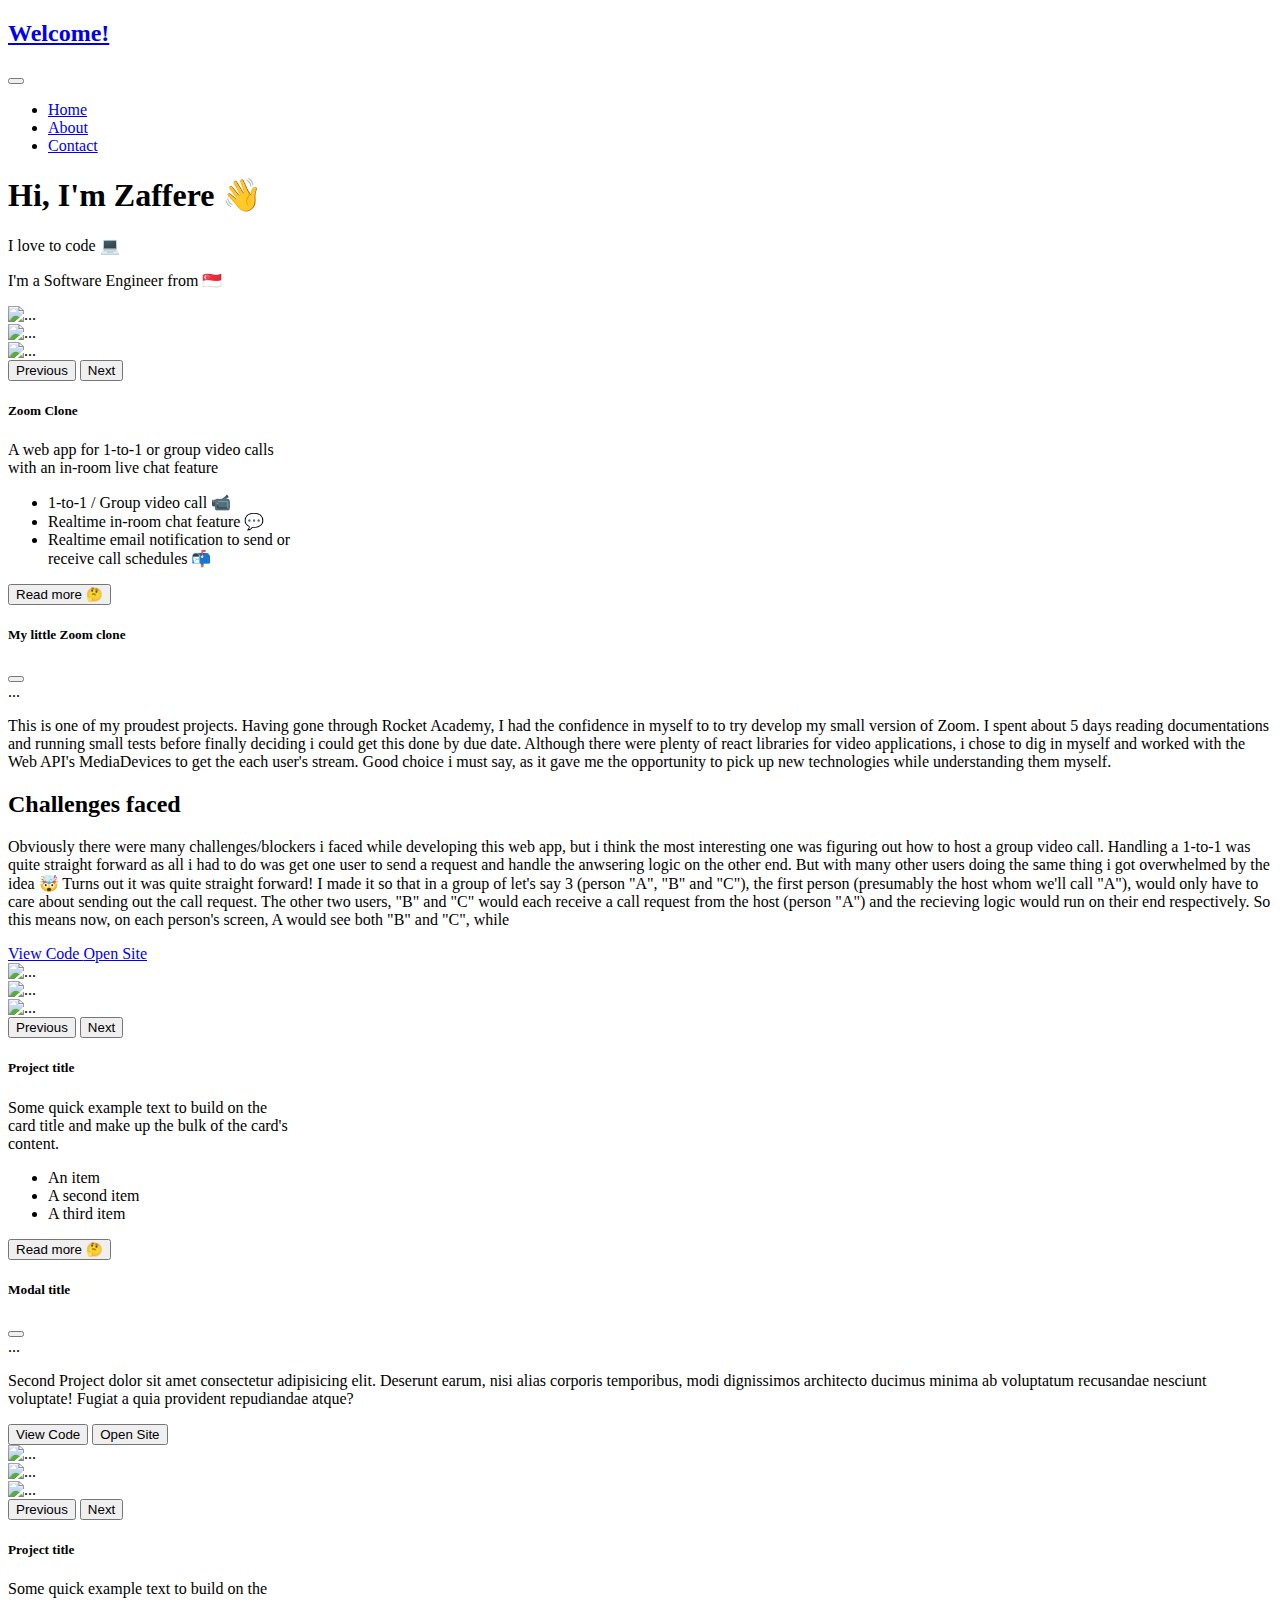
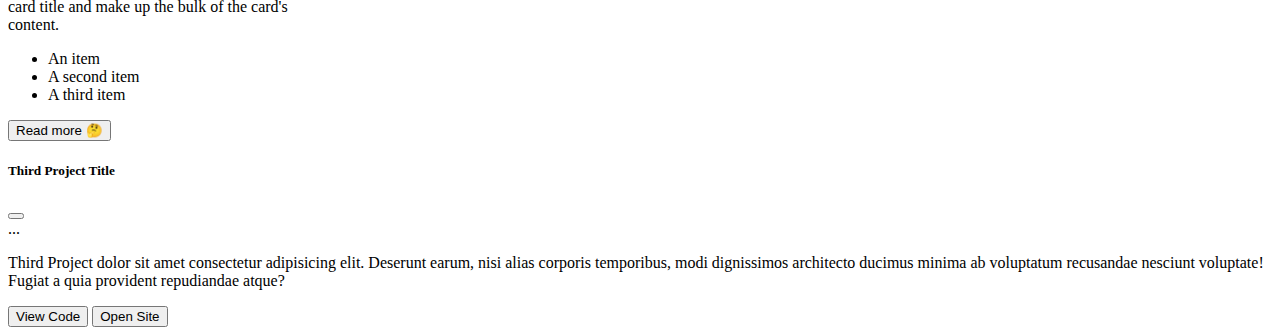
==== about.html @ c9313135 "added about and contact page" ====
<!DOCTYPE html>
<html lang="en">
  <head>
    <!-- Required meta tags -->
    <meta charset="utf-8" />
    <meta name="viewport" content="width=device-width, initial-scale=1" />

    <!-- Bootstrap CSS -->
    <link
      href="https://cdn.jsdelivr.net/npm/bootstrap@5.1.1/dist/css/bootstrap.min.css"
      rel="stylesheet"
      integrity="sha384-F3w7mX95PdgyTmZZMECAngseQB83DfGTowi0iMjiWaeVhAn4FJkqJByhZMI3AhiU"
      crossorigin="anonymous"
    />

    <link rel="stylesheet" href="./css/styles.css" />

    <title>Get to know me!</title>
  </head>
  <body>
    <!-- NAVIGATION -->
    <nav id="nav" class="navbar navbar-expand-lg navbar-dark">
      <div class="container-fluid">
        <!-- <div class="d-flex"> -->
        <div class="d-flex justify-content-around">
          <!-- <a class="navbar-brand" href="https://localhost:3000"
              ><img class="logo" src="./assets/zlogo.png"
            /></a> -->
          <a class="navbar-brand" href="/index.html"
            ><h2>Welcome!</h2></a
          >
        </div>
        <!-- <div class="d-flex justify-content-end">
            <button
              class="navbar-toggler"
              type="button"
              data-bs-toggle="collapse"
              data-bs-target="#navbarTogglerDemo02"
              aria-controls="navbarTogglerDemo02"
              aria-expanded="false"
              aria-label="Toggle navigation"
            >
              <span class="navbar-toggler-icon"></span>
            </button>
          </div> -->
        <!-- </div> -->
        <div class="d-flex justify-content-end">
          <button
            class="navbar-toggler"
            type="button"
            data-bs-toggle="collapse"
            data-bs-target="#navbarTogglerDemo02"
            aria-controls="navbarTogglerDemo02"
            aria-expanded="false"
            aria-label="Toggle navigation"
          >
            <span class="navbar-toggler-icon"></span>
          </button>
        </div>

        <div class="collapse navbar-collapse" id="navbarTogglerDemo02">
          <ul class="navbar-nav me-auto mb-2 mb-lg-0">
            <li class="nav-item">
              <a class="nav-link nav-tab" aria-current="page" href="/index.html">Home</a>
            </li>
            <li class="nav-item">
              <a class="nav-link nav-tab active" href="/about.html">About</a>
            </li>
            <li class="nav-item">
              <a class="nav-link nav-tab" href='/contact.html'>Contact</a>
            </li>
          </ul>
        </div>
      </div>
    </nav>

      <!-- HEADER -->
      <header class="container-fluid mt-2 mb-5 p-3">
        <div class="row">
          <div class="col-sm-2"></div>
          <div class="col-sm-8 text-center">
            <h1 id="hi_zaffere">Hi, I'm Zaffere 👋</h1>
          </div>
          <div class="col-sm-2"></div>
        </div>
        <div class="row">
          <div class="col-sm-3 col-md-4"></div>
          <div class="col-sm-6 col-md-4 text-center text-white">
            <p class="text-center">I love to code 💻</p>
            <p class="text-center">I'm a Software Engineer from 🇸🇬</p>
          </div>
          <div class="col-sm-3 col-md-4"></div>
        </div>
      </header>

          <!-- MAIN -->
    <main>
      <!-- PROJECTS -->

      <div class="container-fluid mb-5 p-3">
        <div class="row">
          <div class="col-sm-2"></div>
          <div class="col-sm-8">
            <div class="row">
              <div class="col-sm-12 d-flex flex-row justify-content-around flex-wrap">
                
                <!--  CARDS -->
                <!-- first project -->
                <div class="card mb-4 text-white dark-card" style="width: 18rem">
                  <!--  carousell  -->
                  <div
                    id="firstProjectCarouselControl"
                    class="carousel slide"
                    data-bs-ride="carousel"
                  >
                    <div class="carousel-inner">
                      <div class="carousel-item active">
                        <img
                          src="./assets/enjinur.jpg"
                          class="d-block w-100"
                          alt="..."
                        />
                      </div>
                      <div class="carousel-item">
                        <img
                          src="/assets/enjinur.jpg"
                          class="d-block w-100"
                          alt="..."
                        />
                      </div>
                      <div class="carousel-item">
                        <img
                          src="/assets/a.jpg"
                          class="d-block w-100"
                          alt="..."
                        />
                      </div>
                    </div>
                    <button
                      class="carousel-control-prev"
                      type="button"
                      data-bs-target="#firstProjectCarouselControl"
                      data-bs-slide="prev"
                    >
                      <span
                        class="carousel-control-prev-icon"
                        aria-hidden="true"
                      ></span>
                      <span class="visually-hidden">Previous</span>
                    </button>
                    <button
                      class="carousel-control-next"
                      type="button"
                      data-bs-target="#firstProjectCarouselControl"
                      data-bs-slide="next"
                    >
                      <span
                        class="carousel-control-next-icon"
                        aria-hidden="true"
                      ></span>
                      <span class="visually-hidden">Next</span>
                    </button>
                  </div>
                  <!-- CAROUSEL -->
                  <div class="card-body">
                    <h5 class="card-title">Zoom Clone</h5>
                    <p class="card-text">
                      A web app for 1-to-1 or group video calls with an in-room live chat feature 
                    </p>
                  </div>
                  <ul class="list-group list-group-flush">
                    <li class="list-group-item text-white dark-card">1-to-1 / Group video call 📹</li>
                    <li class="list-group-item text-white dark-card">Realtime in-room chat feature 💬</li>
                    <li class="list-group-item text-white dark-card">Realtime email notification to send or receive call schedules 📬</li>
                  </ul>
                  <div class="card-body">
                    <!-- <a href="#" class="card-link">Card link</a>
        <a href="#" class="card-link">Another link</a> -->
                    <!-- FIRST PROJECT BUTTON MODAL -->
                    <button
                      type="button"
                      class="btn text-white dark-card-btn"
                      data-bs-toggle="modal"
                      data-bs-target="#firstProject"
                    >
                      Read more 🤔
                    </button>
                  </div>
                </div>
                <!-- FIRST PROJECT MODAL -->
                <div
                  class="modal fade"
                  id="firstProject"
                  data-bs-keyboard="false"
                  tabindex="-1"
                  aria-labelledby="firstProjectLabel"
                  aria-hidden="true"
                >
                  <div class="modal-dialog modal-dialog-scrollable">
                    <div class="modal-content">
                      <div class="modal-header">
                        <h5 class="modal-title" id="firstProjectLabel">
                          My little Zoom clone
                        </h5>
                        <button
                          type="button"
                          class="btn-close"
                          data-bs-dismiss="modal"
                          aria-label="Close"
                        ></button>
                      </div>
                      <div class="modal-body">
                        ...
                        <p>
                          This is one of my proudest projects. Having gone through Rocket Academy, I had the confidence in myself to to try develop my small version of Zoom. I spent about 5 days reading documentations and running small tests before finally deciding i could get this done by due date. Although there were plenty of react libraries for video applications, i chose to dig in myself and worked with the Web API's MediaDevices to get the each user's stream. Good choice i must say, as it gave me the opportunity to pick up new technologies while understanding them myself. 
                        </p>
                        <h2>Challenges faced</h2>
                        <p>Obviously there were many challenges/blockers i faced while developing this web app, but i think the most interesting one was figuring out how to host a group video call. Handling a 1-to-1 was quite straight forward as all i had to do was get one user to send a request and handle the anwsering logic on the other end. But with many other users doing the same thing i got overwhelmed by the idea 🤯 Turns out it was quite straight forward! I made it so that in a group of let's say 3 (person "A", "B" and "C"), the first person (presumably the host whom we'll call "A"), would only have to care about sending out the call request. The other two users, "B" and "C" would each receive a call request from the host (person "A") and the recieving logic would run on their end respectively. So this means now, on each person's screen, A would see both "B" and "C", while</p>
                      </div>
                      <div class="modal-footer">
                        <a
                          href="https://github.com/ZAF07/video-chat-app/tree/master"
                          target='blank'
                          type="button"
                          class="btn btn-secondary"
                        >
                          View Code
                      </a>
                        <a 
                        type="button"
                        class="btn btn-primary"
                        href='https://secret-oasis-97695.herokuapp.com/'
                        target='blank'
                        >
                          Open Site
                        </a>
                      </div>
                    </div>
                  </div>
                </div>
                <!-- END CARD -->
                 <!--  CARDS -->
                <div class="card mb-4 dark-card text-white" style="width: 18rem">
                  <!--  carousell  -->
                  <div
                    id="secondProjectCarouselControl"
                    class="carousel slide"
                    data-bs-ride="carousel"
                  >
                    <div class="carousel-inner">
                      <div class="carousel-item active">
                        <img
                          src="./assets/enjinur.jpg"
                          class="d-block w-100"
                          alt="..."
                        />
                      </div>
                      <div class="carousel-item">
                        <img
                          src="/assets/enjinur.jpg"
                          class="d-block w-100"
                          alt="..."
                        />
                      </div>
                      <div class="carousel-item">
                        <img
                          src="/assets/a.jpg"
                          class="d-block w-100"
                          alt="..."
                        />
                      </div>
                    </div>
                    <button
                      class="carousel-control-prev"
                      type="button"
                      data-bs-target="#secondProjectCarouselControl"
                      data-bs-slide="prev"
                    >
                      <span
                        class="carousel-control-prev-icon"
                        aria-hidden="true"
                      ></span>
                      <span class="visually-hidden">Previous</span>
                    </button>
                    <button
                      class="carousel-control-next"
                      type="button"
                      data-bs-target="#secondProjectCarouselControl"
                      data-bs-slide="next"
                    >
                      <span
                        class="carousel-control-next-icon"
                        aria-hidden="true"
                      ></span>
                      <span class="visually-hidden">Next</span>
                    </button>
                  </div>
                  <!-- CAROUSEL -->
                  <div class="card-body">
                    <h5 class="card-title">Project title</h5>
                    <p class="card-text">
                      Some quick example text to build on the card title and
                      make up the bulk of the card's content.
                    </p>
                  </div>
                  <ul class="list-group list-group-flush">
                    <li class="list-group-item dark-card text-white">An item</li>
                    <li class="list-group-item dark-card text-white">A second item</li>
                    <li class="list-group-item dark-card text-white">A third item</li>
                  </ul>
                  <div class="card-body">
                    <!-- <a href="#" class="card-link">Card link</a>
        <a href="#" class="card-link">Another link</a> -->
                    <!-- SECOND PROJECT BUTTON MODAL -->
                    <button
                      type="button"
                      class="btn dark-card-btn text-white"
                      data-bs-toggle="modal"
                      data-bs-target="#secondProject"
                    >
                      Read more 🤔
                    </button>
                  </div>
                </div>

                <div
                  class="modal fade"
                  id="secondProject"
                  data-bs-keyboard="false"
                  tabindex="-1"
                  aria-labelledby="secondProjectLabel"
                  aria-hidden="true"
                >
                  <div class="modal-dialog modal-dialog-scrollable">
                    <div class="modal-content">
                      <div class="modal-header">
                        <h5 class="modal-title" id="secondProjectLabel">
                          Modal title
                        </h5>
                        <button
                          type="button"
                          class="btn-close"
                          data-bs-dismiss="modal"
                          aria-label="Close"
                        ></button>
                      </div>
                      <div class="modal-body">
                        ...
                        <p>
                          Second Project dolor sit amet consectetur adipisicing
                          elit. Deserunt earum, nisi alias corporis temporibus,
                          modi dignissimos architecto ducimus minima ab
                          voluptatum recusandae nesciunt voluptate! Fugiat a
                          quia provident repudiandae atque?
                        </p>
                      </div>
                      <div class="modal-footer">
                        <button
                          type="button"
                          class="btn btn-secondary"
                          data-bs-dismiss="modal"
                        >
                          View Code
                        </button>
                        <button type="button" class="btn btn-primary">
                          Open Site
                        </button>
                      </div>
                    </div>
                  </div>
                </div>
                <!-- END CARD -->
                 <!--  CARDS -->
                <div class="card mb-4 dark-card text-white" style="width: 18rem">
                  <!--  carousell  -->
                  <div
                    id="thirdProjectCarouselControl"
                    class="carousel slide"
                    data-bs-ride="carousel"
                  >
                    <div class="carousel-inner">
                      <div class="carousel-item active">
                        <img
                          src="./assets/enjinur.jpg"
                          class="d-block w-100"
                          alt="..."
                        />
                      </div>
                      <div class="carousel-item">
                        <img
                          src="/assets/enjinur.jpg"
                          class="d-block w-100"
                          alt="..."
                        />
                      </div>
                      <div class="carousel-item">
                        <img
                          src="/assets/a.jpg"
                          class="d-block w-100"
                          alt="..."
                        />
                      </div>
                    </div>
                    <button
                      class="carousel-control-prev"
                      type="button"
                      data-bs-target="#thirdProjectCarouselControl"
                      data-bs-slide="prev"
                    >
                      <span
                        class="carousel-control-prev-icon"
                        aria-hidden="true"
                      ></span>
                      <span class="visually-hidden">Previous</span>
                    </button>
                    <button
                      class="carousel-control-next"
                      type="button"
                      data-bs-target="#thirdProjectCarouselControl"
                      data-bs-slide="next"
                    >
                      <span
                        class="carousel-control-next-icon"
                        aria-hidden="true"
                      ></span>
                      <span class="visually-hidden">Next</span>
                    </button>
                  </div>
                  <!-- CAROUSEL -->
                  <div class="card-body">
                    <h5 class="card-title">Project title</h5>
                    <p class="card-text">
                      Some quick example text to build on the card title and
                      make up the bulk of the card's content.
                    </p>
                  </div>
                  <ul class="list-group list-group-flush">
                    <li class="list-group-item dark-card text-white">An item</li>
                    <li class="list-group-item dark-card text-white">A second item</li>
                    <li class="list-group-item dark-card text-white">A third item</li>
                  </ul>
                  <div class="card-body">
                    <!-- <a href="#" class="card-link">Card link</a>
        <a href="#" class="card-link">Another link</a> -->
                    <!-- THIRD PROJECT BUTTON MODAL -->
                    <button
                      type="button"
                      class="btn dark-card-btn text-white"
                      data-bs-toggle="modal"
                      data-bs-target="#thirdProject"
                    >
                      Read more 🤔
                    </button>
                  </div>
                </div>

                <div
                  class="modal fade"
                  id="thirdProject"
                  data-bs-keyboard="false"
                  tabindex="-1"
                  aria-labelledby="thirdProjectLabel"
                  aria-hidden="true"
                >
                  <div class="modal-dialog modal-dialog-scrollable">
                    <div class="modal-content">
                      <div class="modal-header">
                        <h5 class="modal-title" id="thirdProjectLabel">
                          Third Project Title
                        </h5>
                        <button
                          type="button"
                          class="btn-close"
                          data-bs-dismiss="modal"
                          aria-label="Close"
                        ></button>
                      </div>
                      <div class="modal-body">
                        ...
                        <p>
                          Third Project dolor sit amet consectetur adipisicing
                          elit. Deserunt earum, nisi alias corporis temporibus,
                          modi dignissimos architecto ducimus minima ab
                          voluptatum recusandae nesciunt voluptate! Fugiat a
                          quia provident repudiandae atque?
                        </p>
                      </div>
                      <div class="modal-footer">
                        <button
                          type="button"
                          class="btn btn-secondary"
                          data-bs-dismiss="modal"
                        >
                          View Code
                        </button>
                        <button type="button" class="btn btn-primary">
                          Open Site
                        </button>
                      </div>
                    </div>
                  </div>
                </div>
                <!-- END CARD -->
              </div>
            </div>            
              </div>
            </div>
          </div>
          <div class="col-sm-2"></div>
        </div>
      </div>
    </main>
    <script
      src="https://cdn.jsdelivr.net/npm/bootstrap@5.1.1/dist/js/bootstrap.bundle.min.js"
      integrity="sha384-/bQdsTh/da6pkI1MST/rWKFNjaCP5gBSY4sEBT38Q/9RBh9AH40zEOg7Hlq2THRZ"
      crossorigin="anonymous"
    ></script>
    <script src="/js/scripts.js"></script>
  </body>
</html>
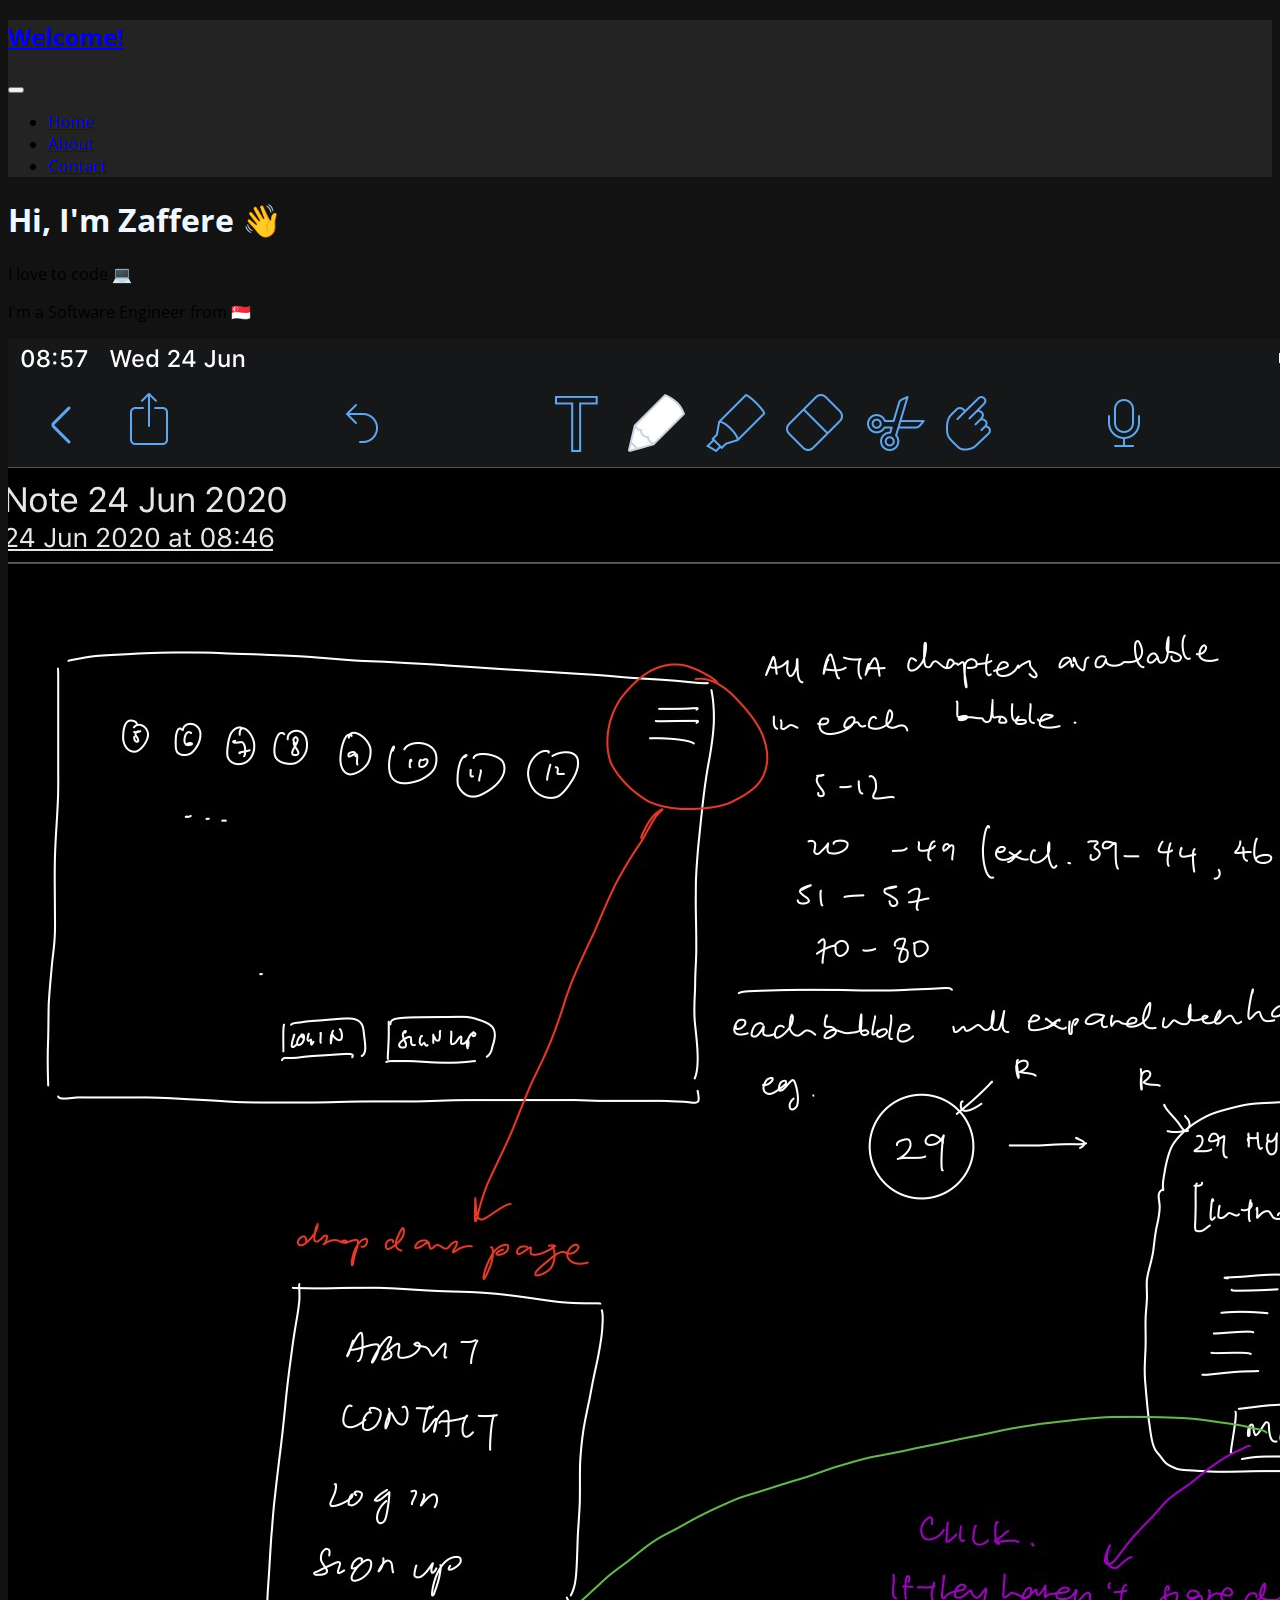
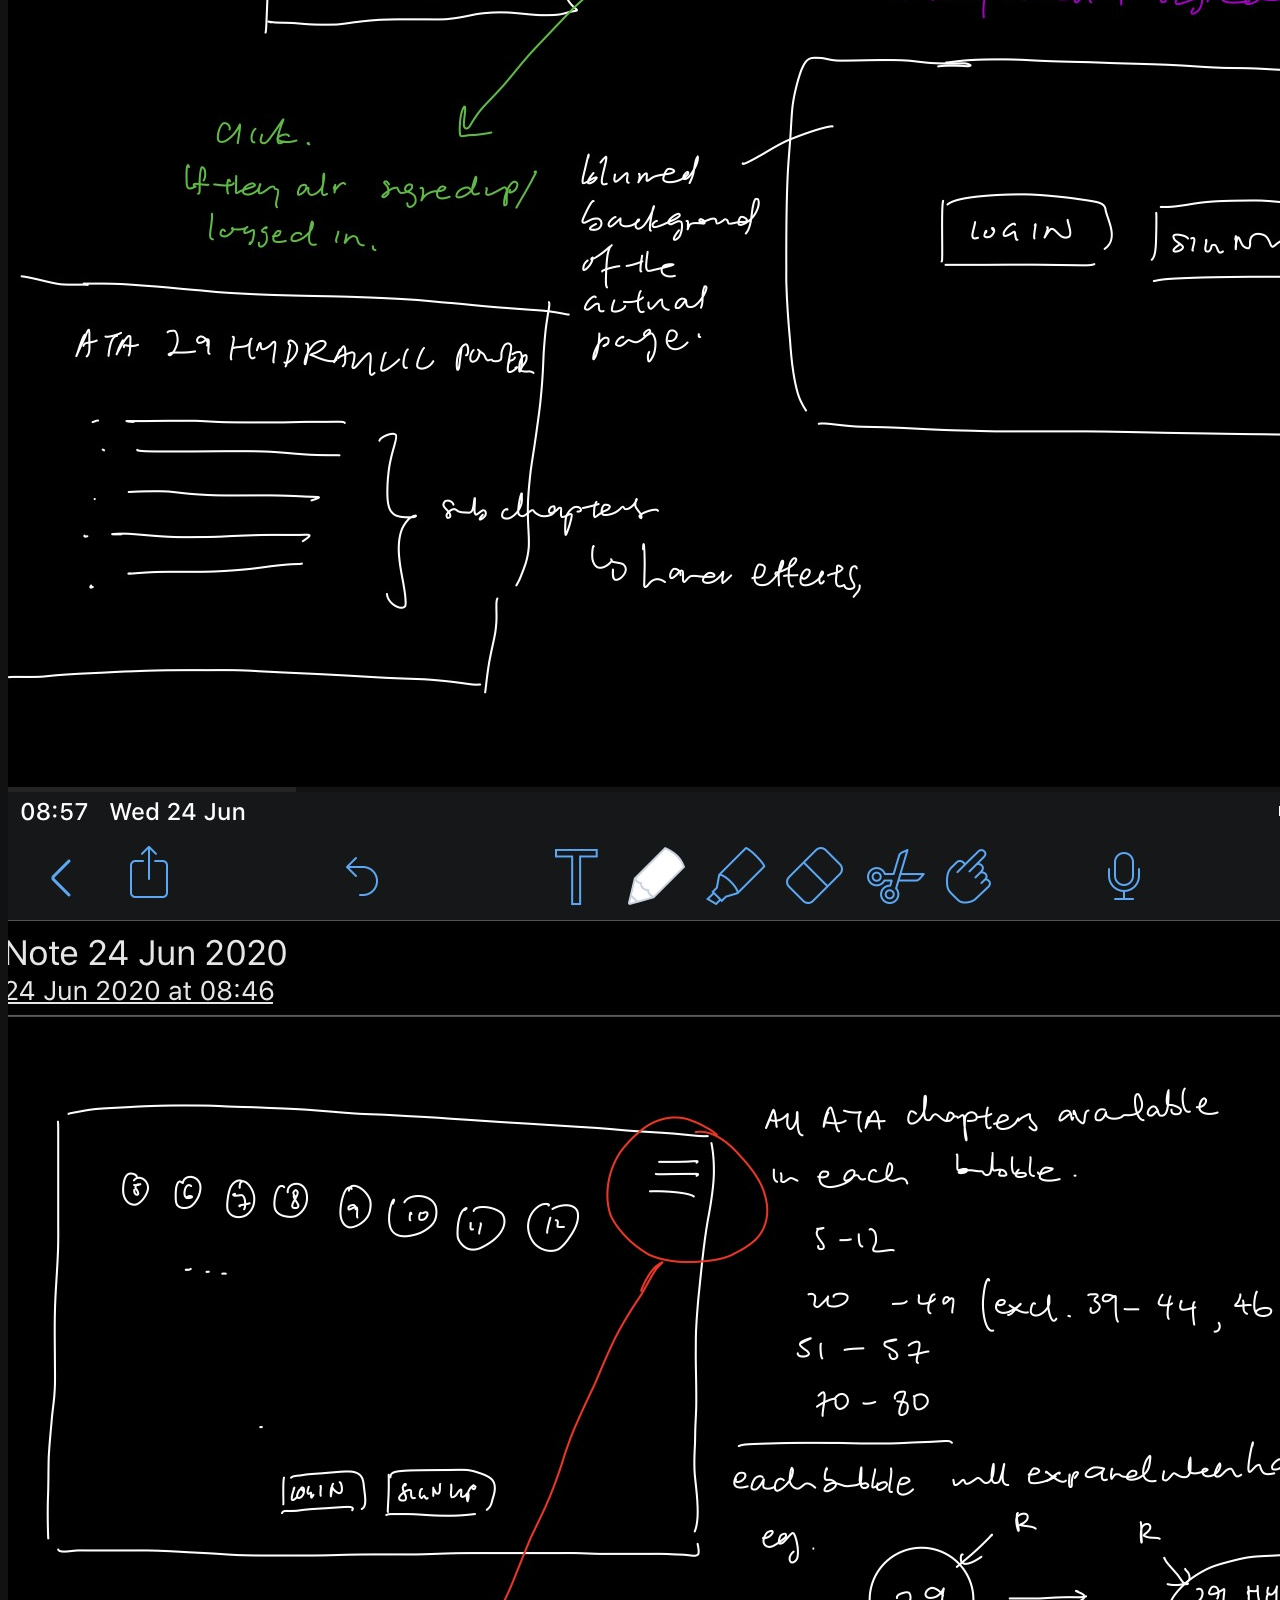
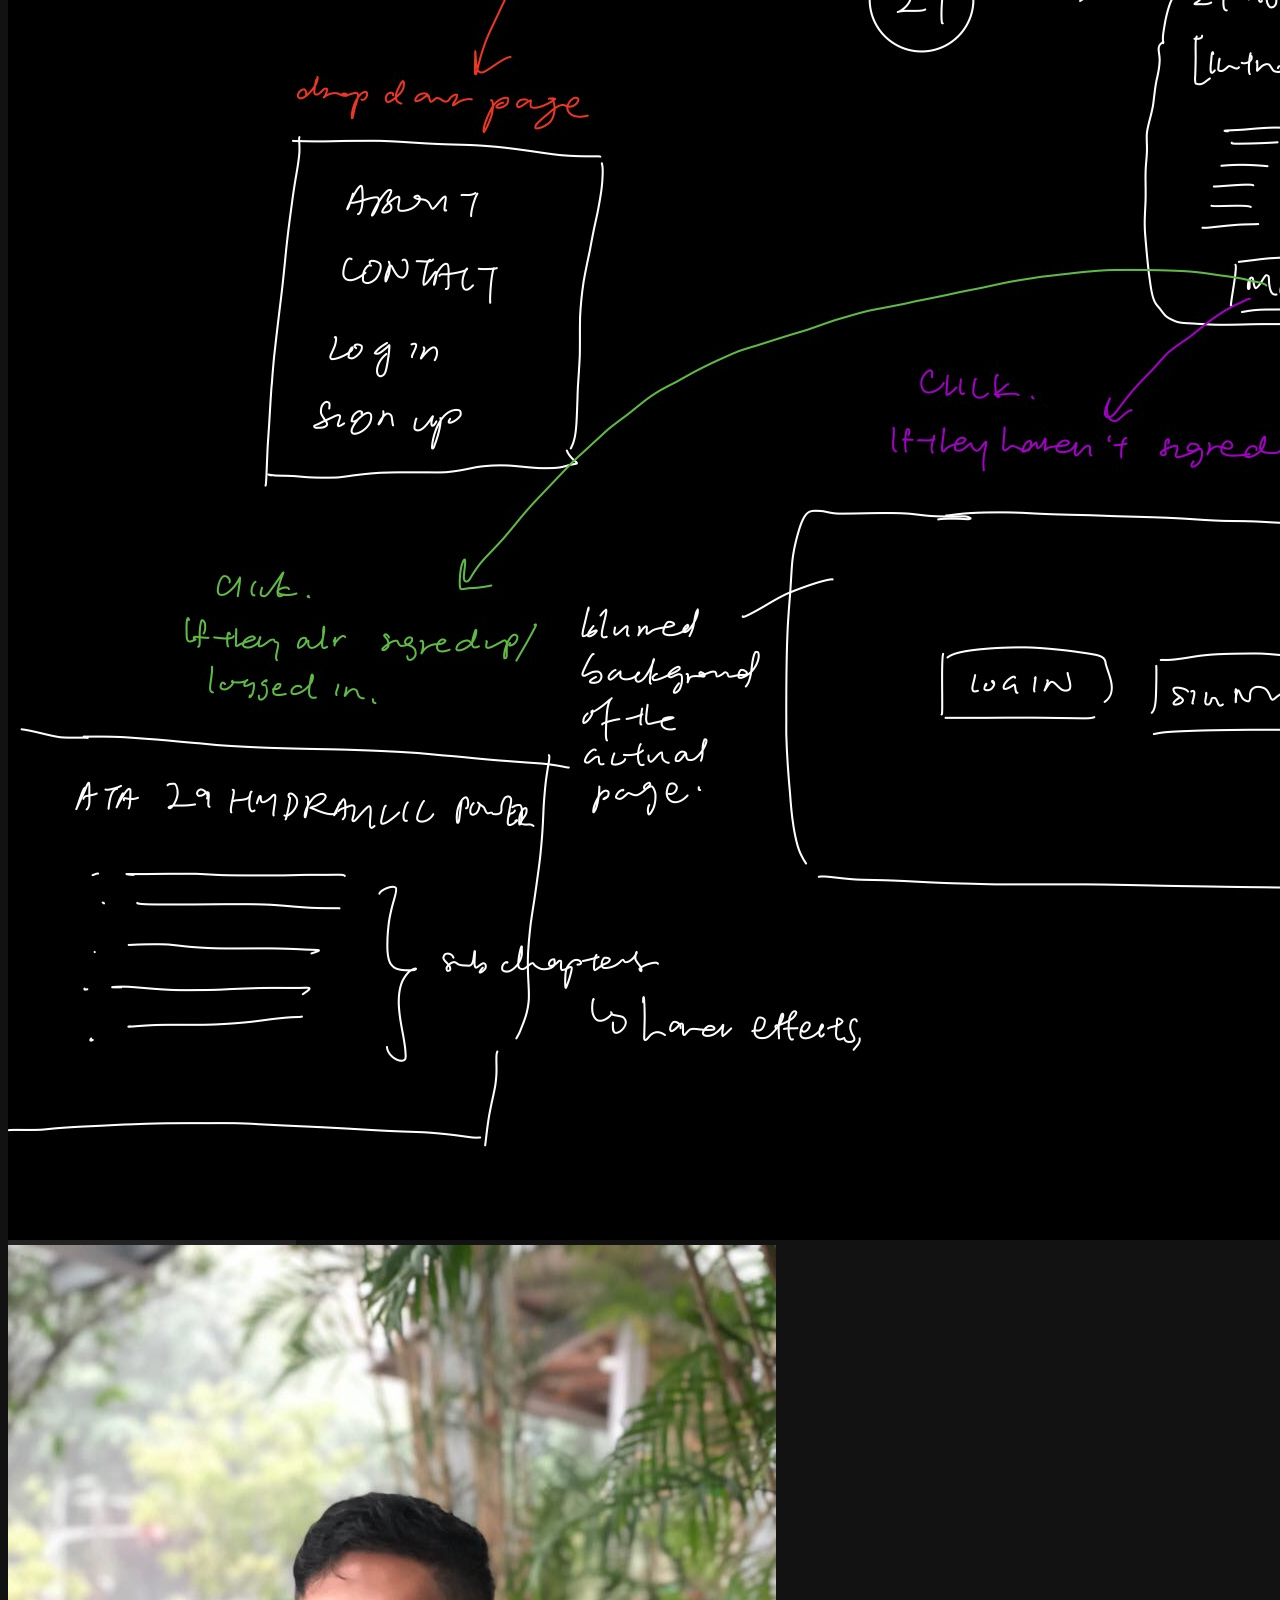
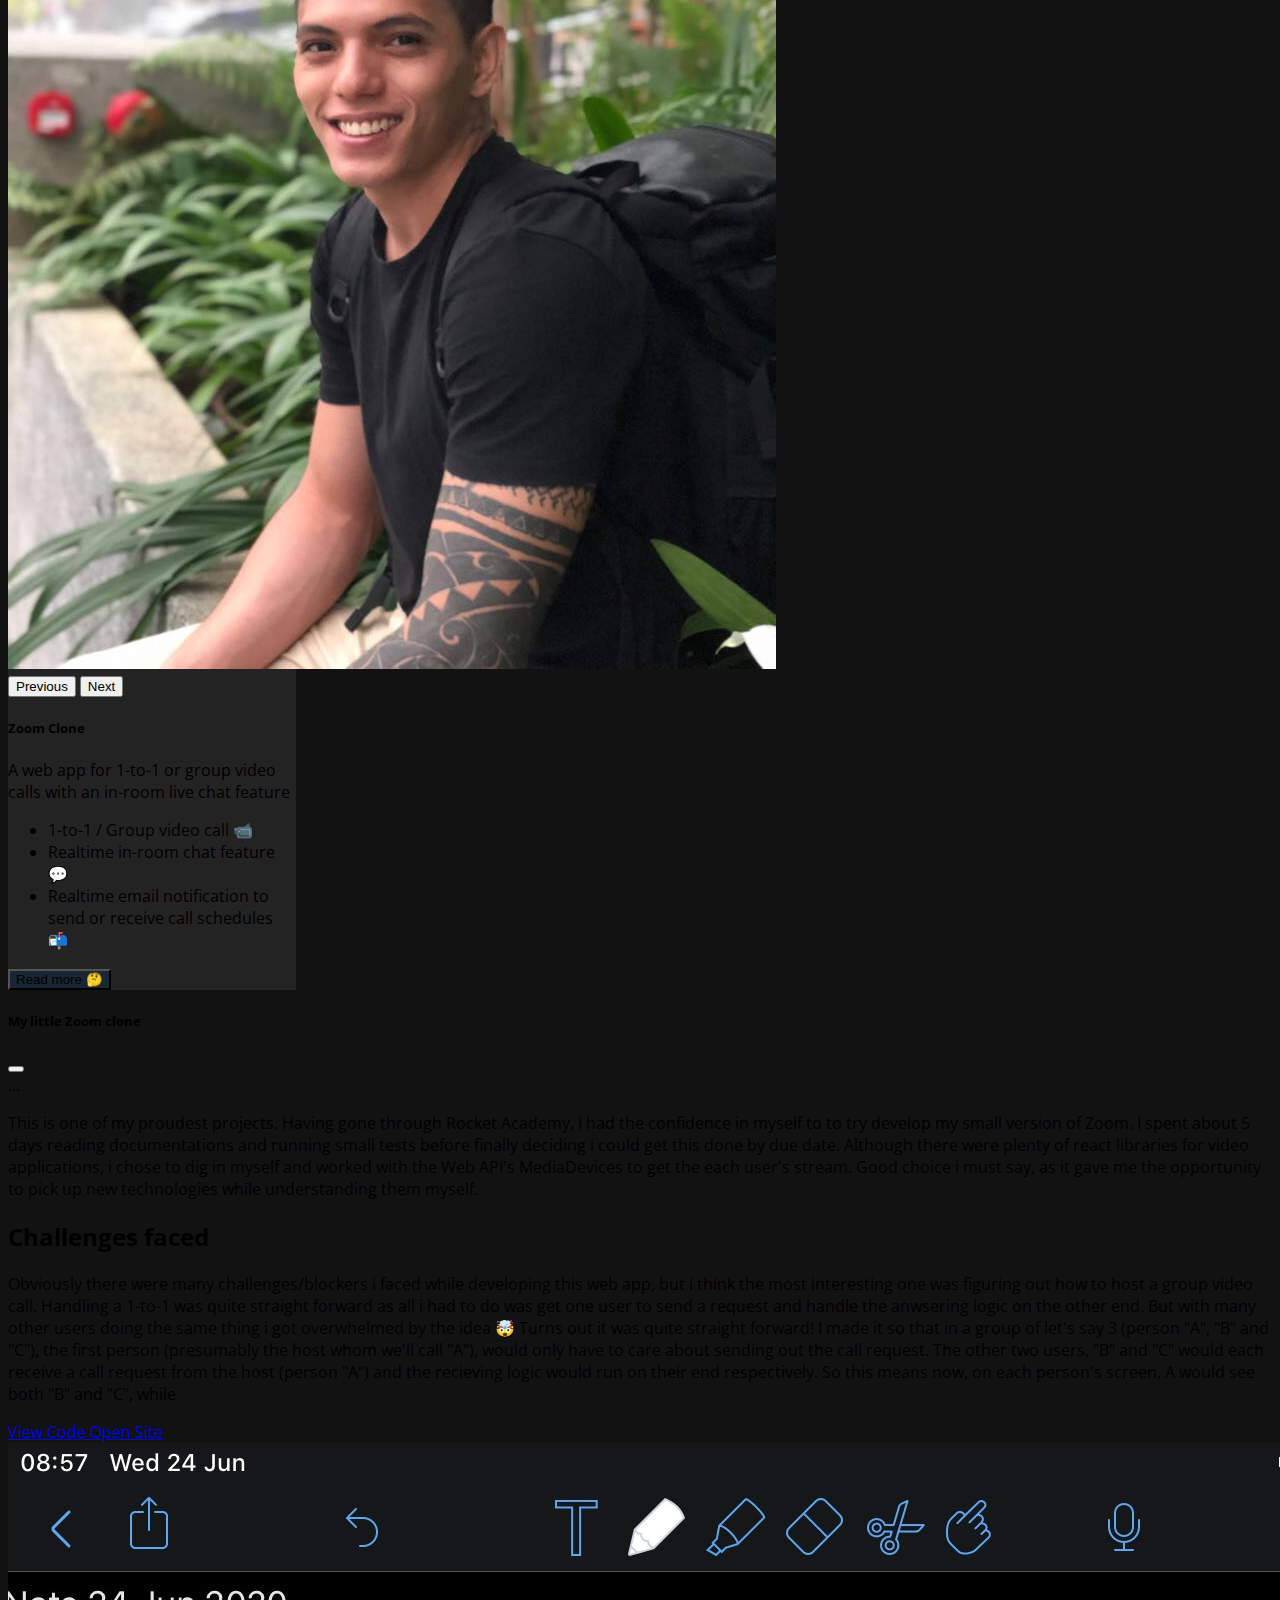
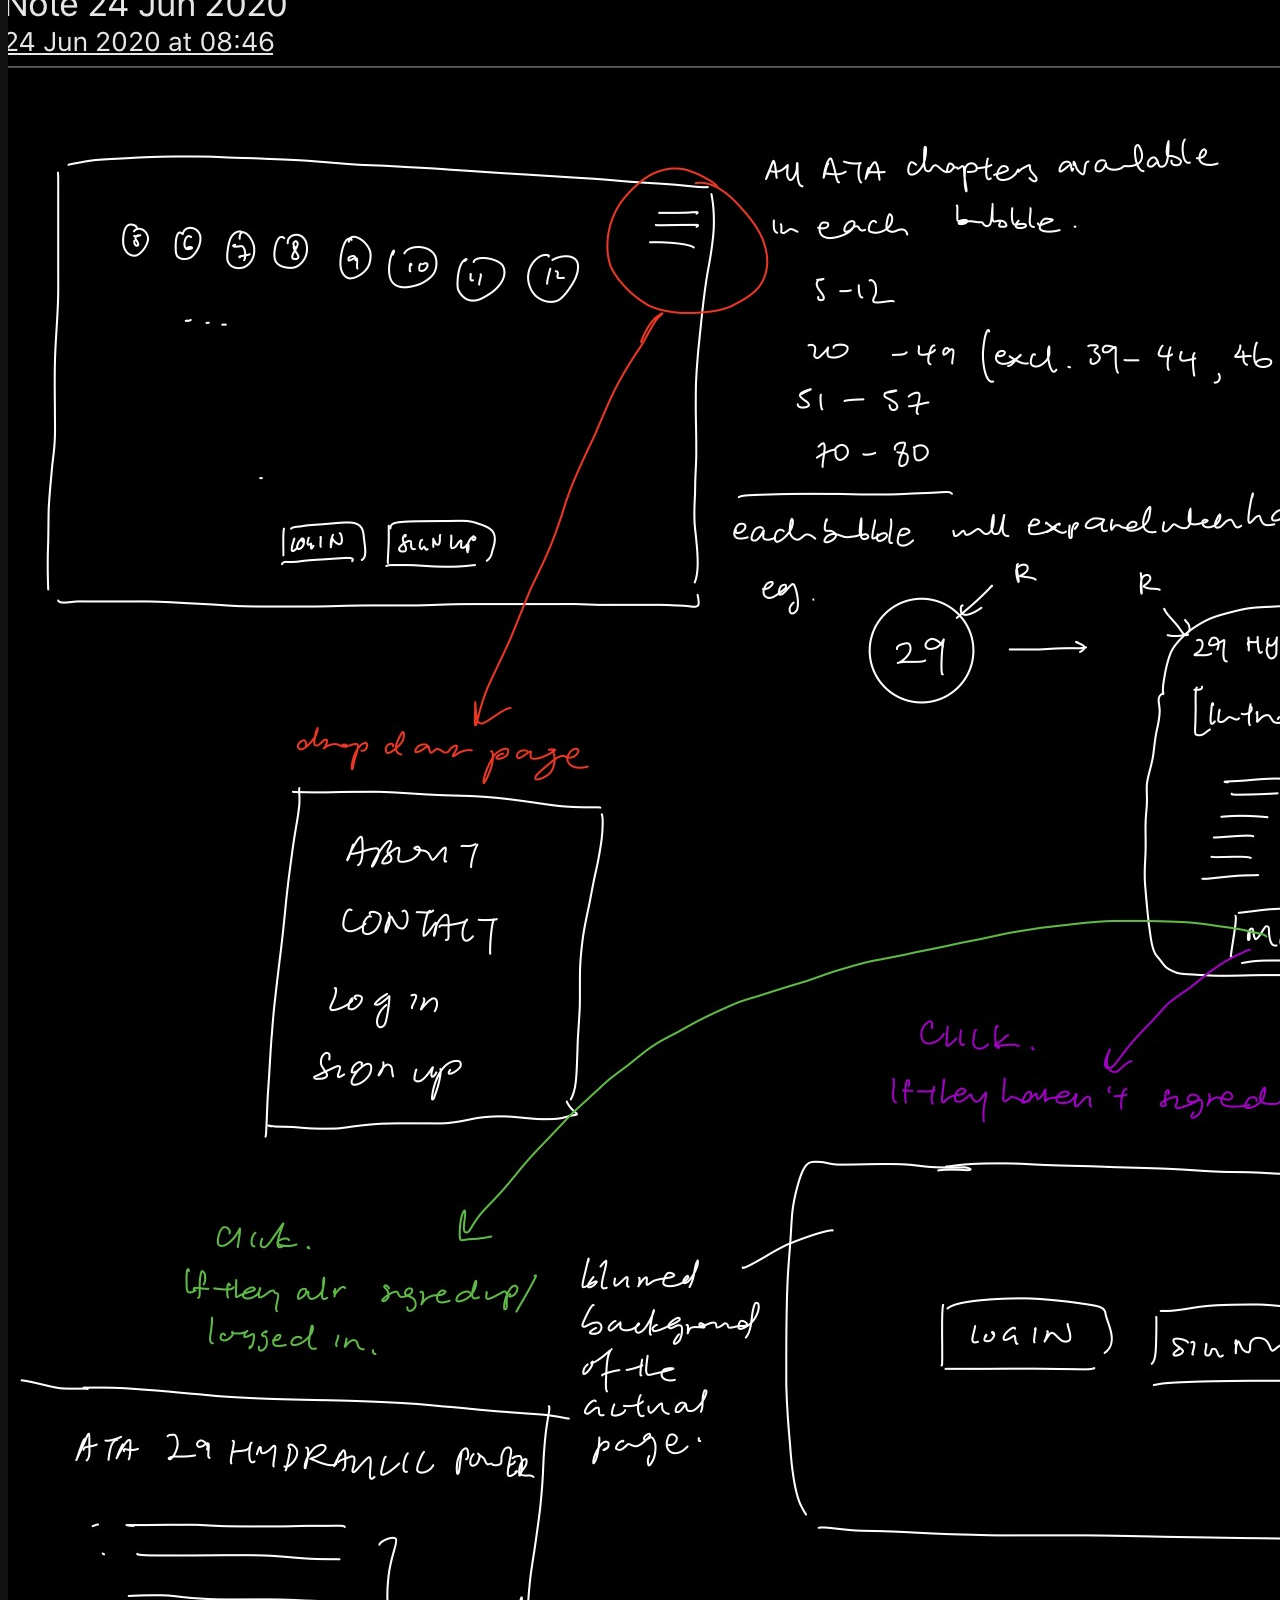
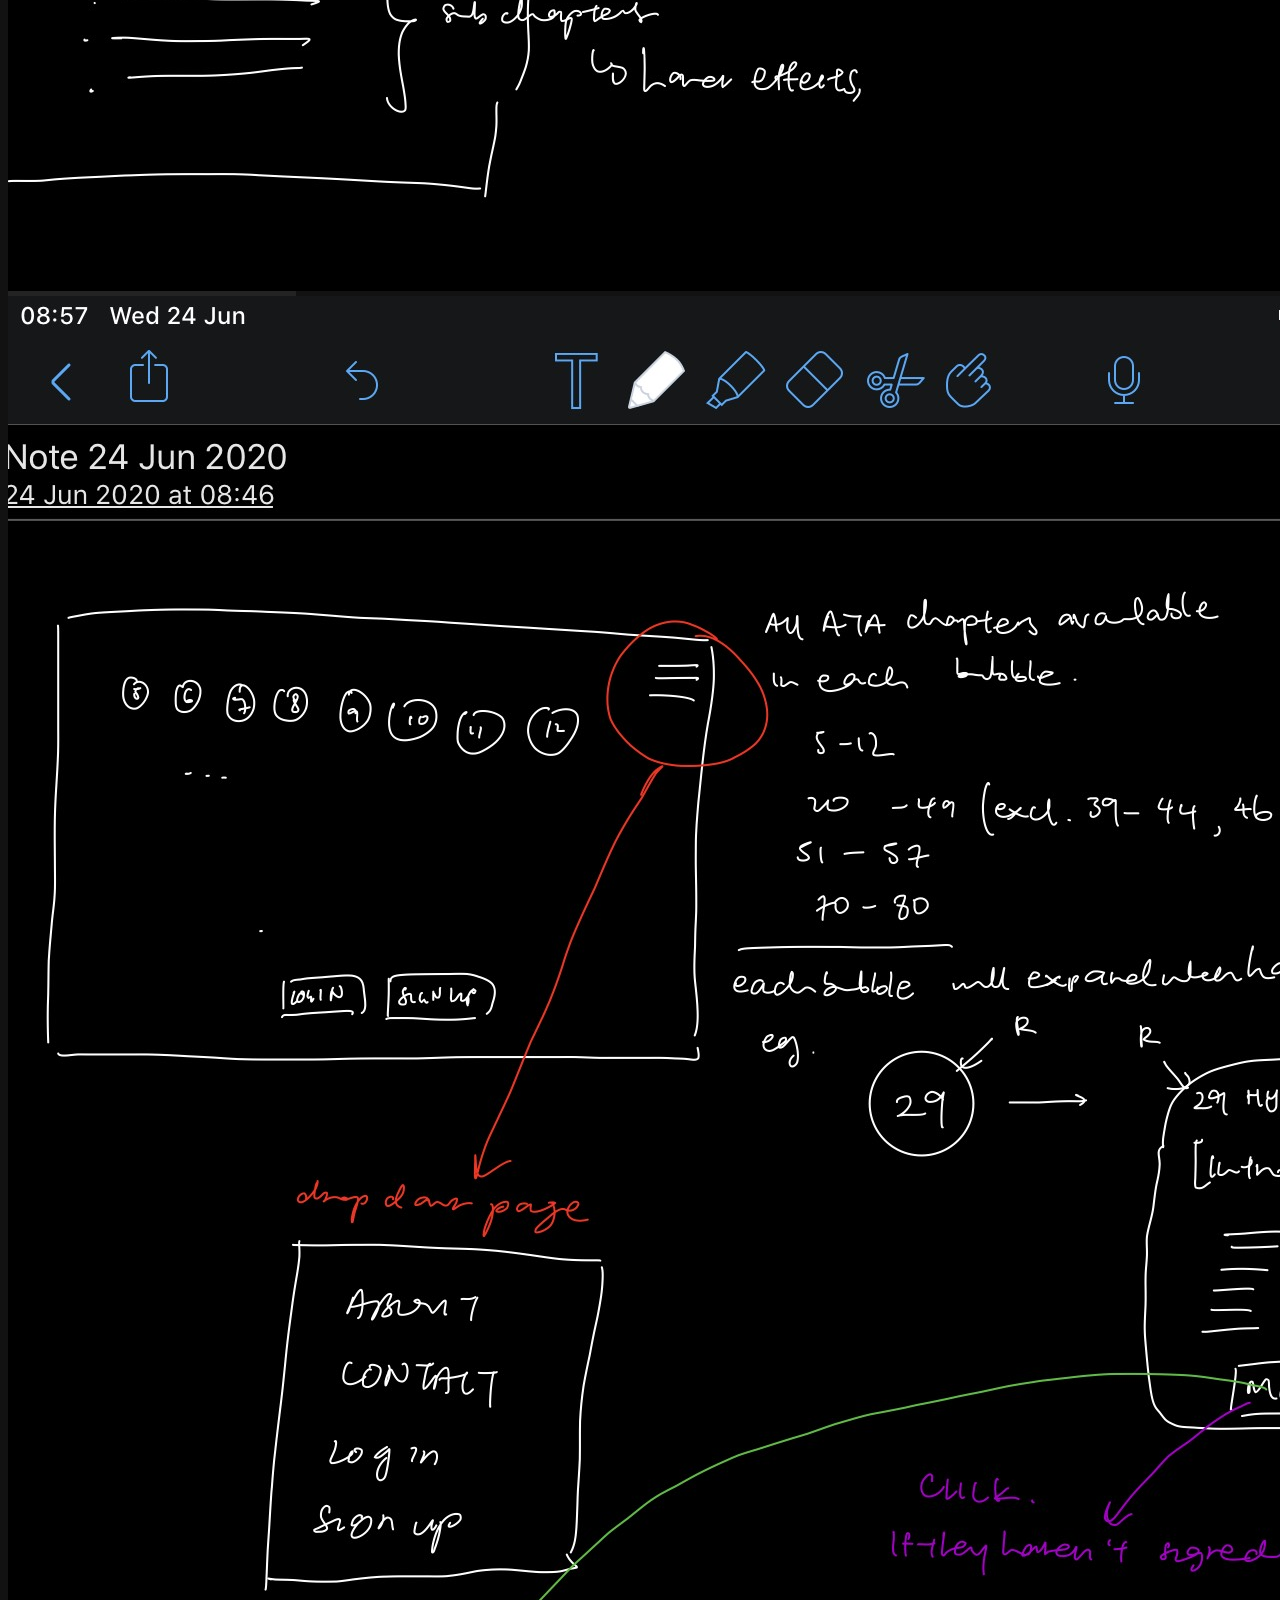
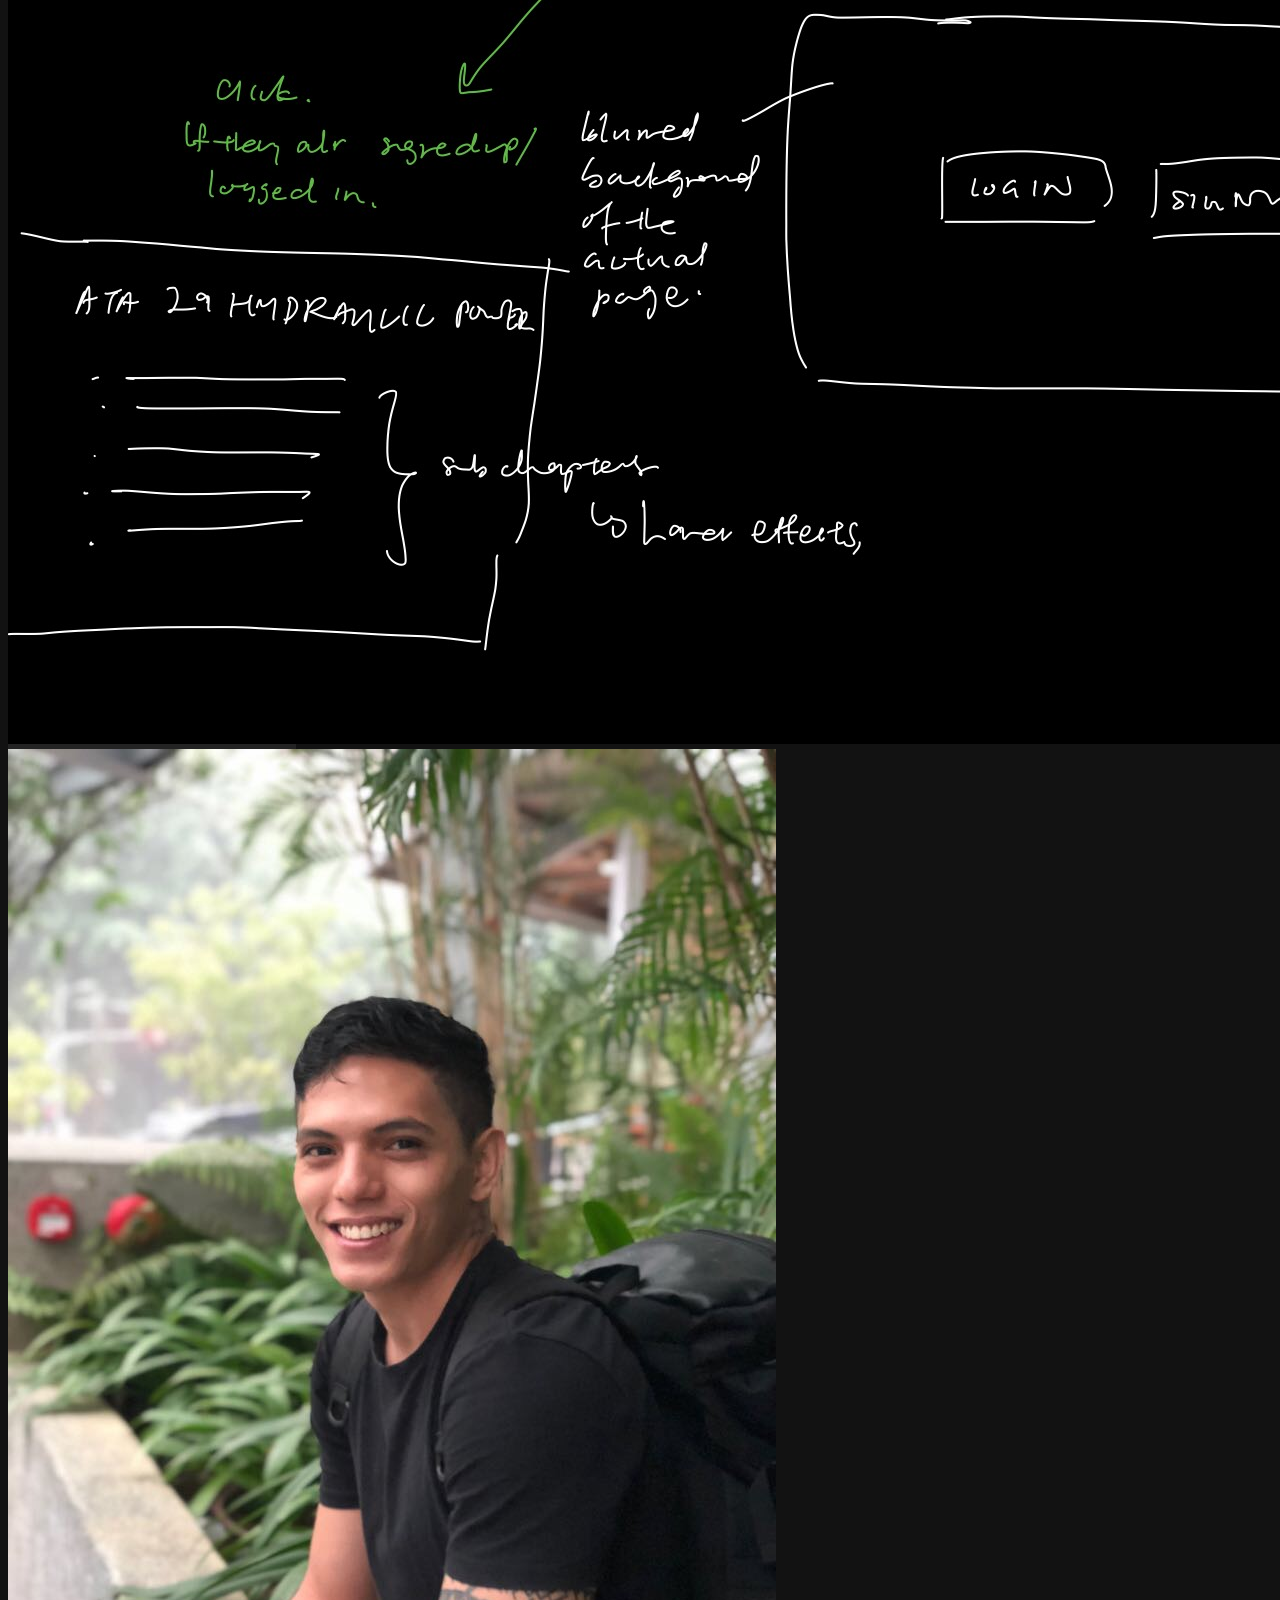
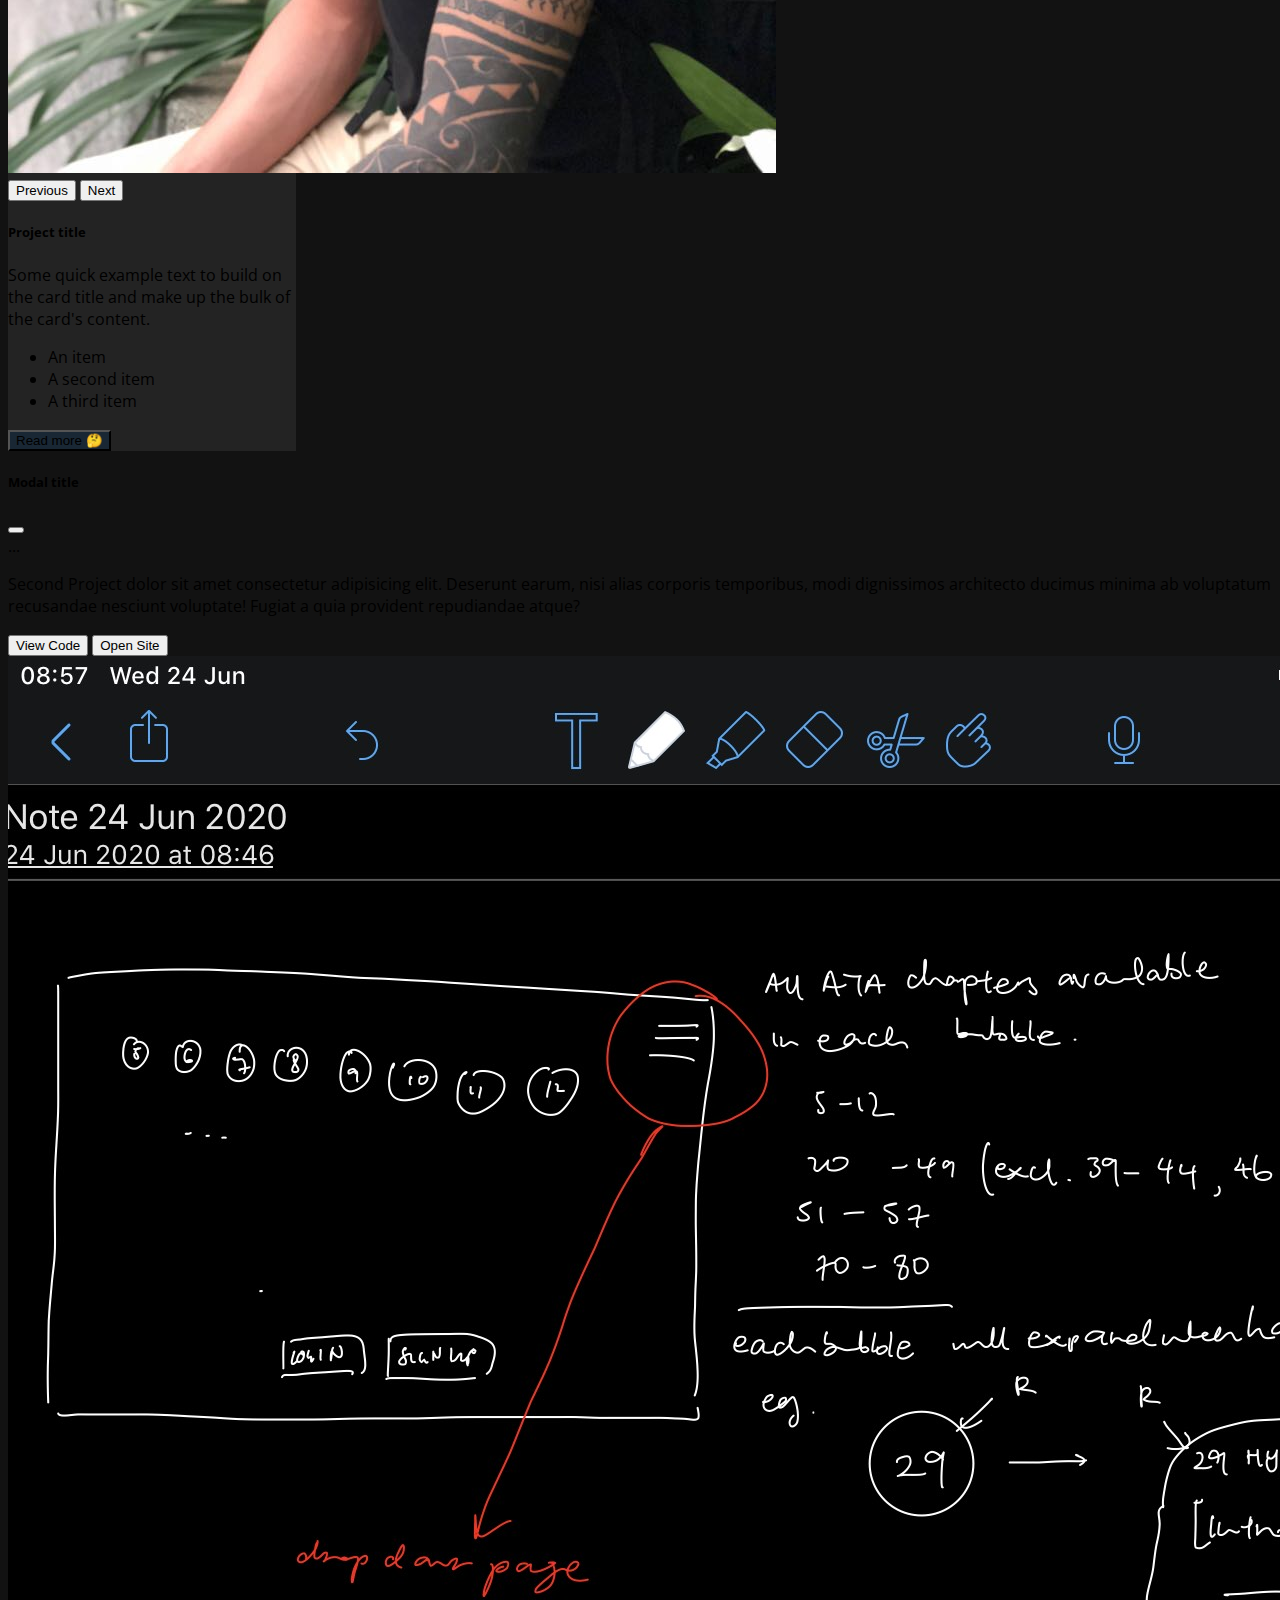
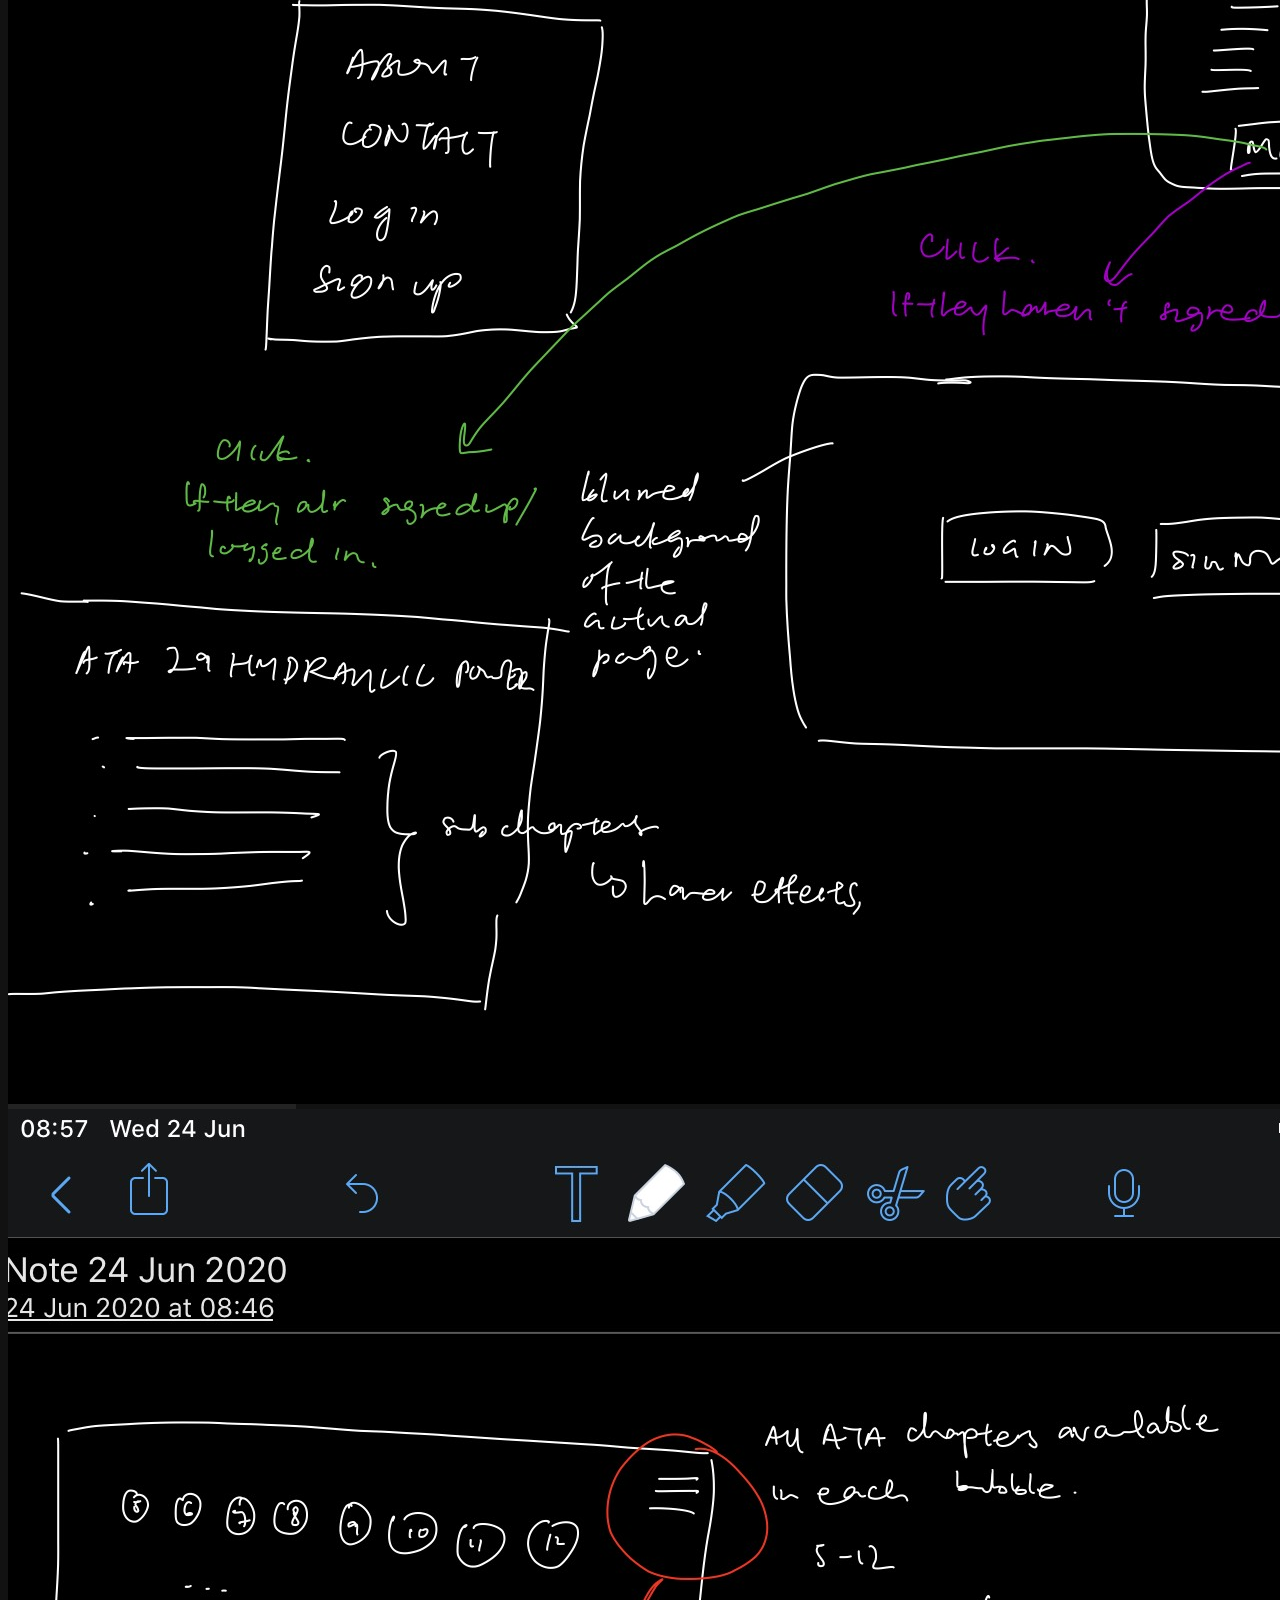
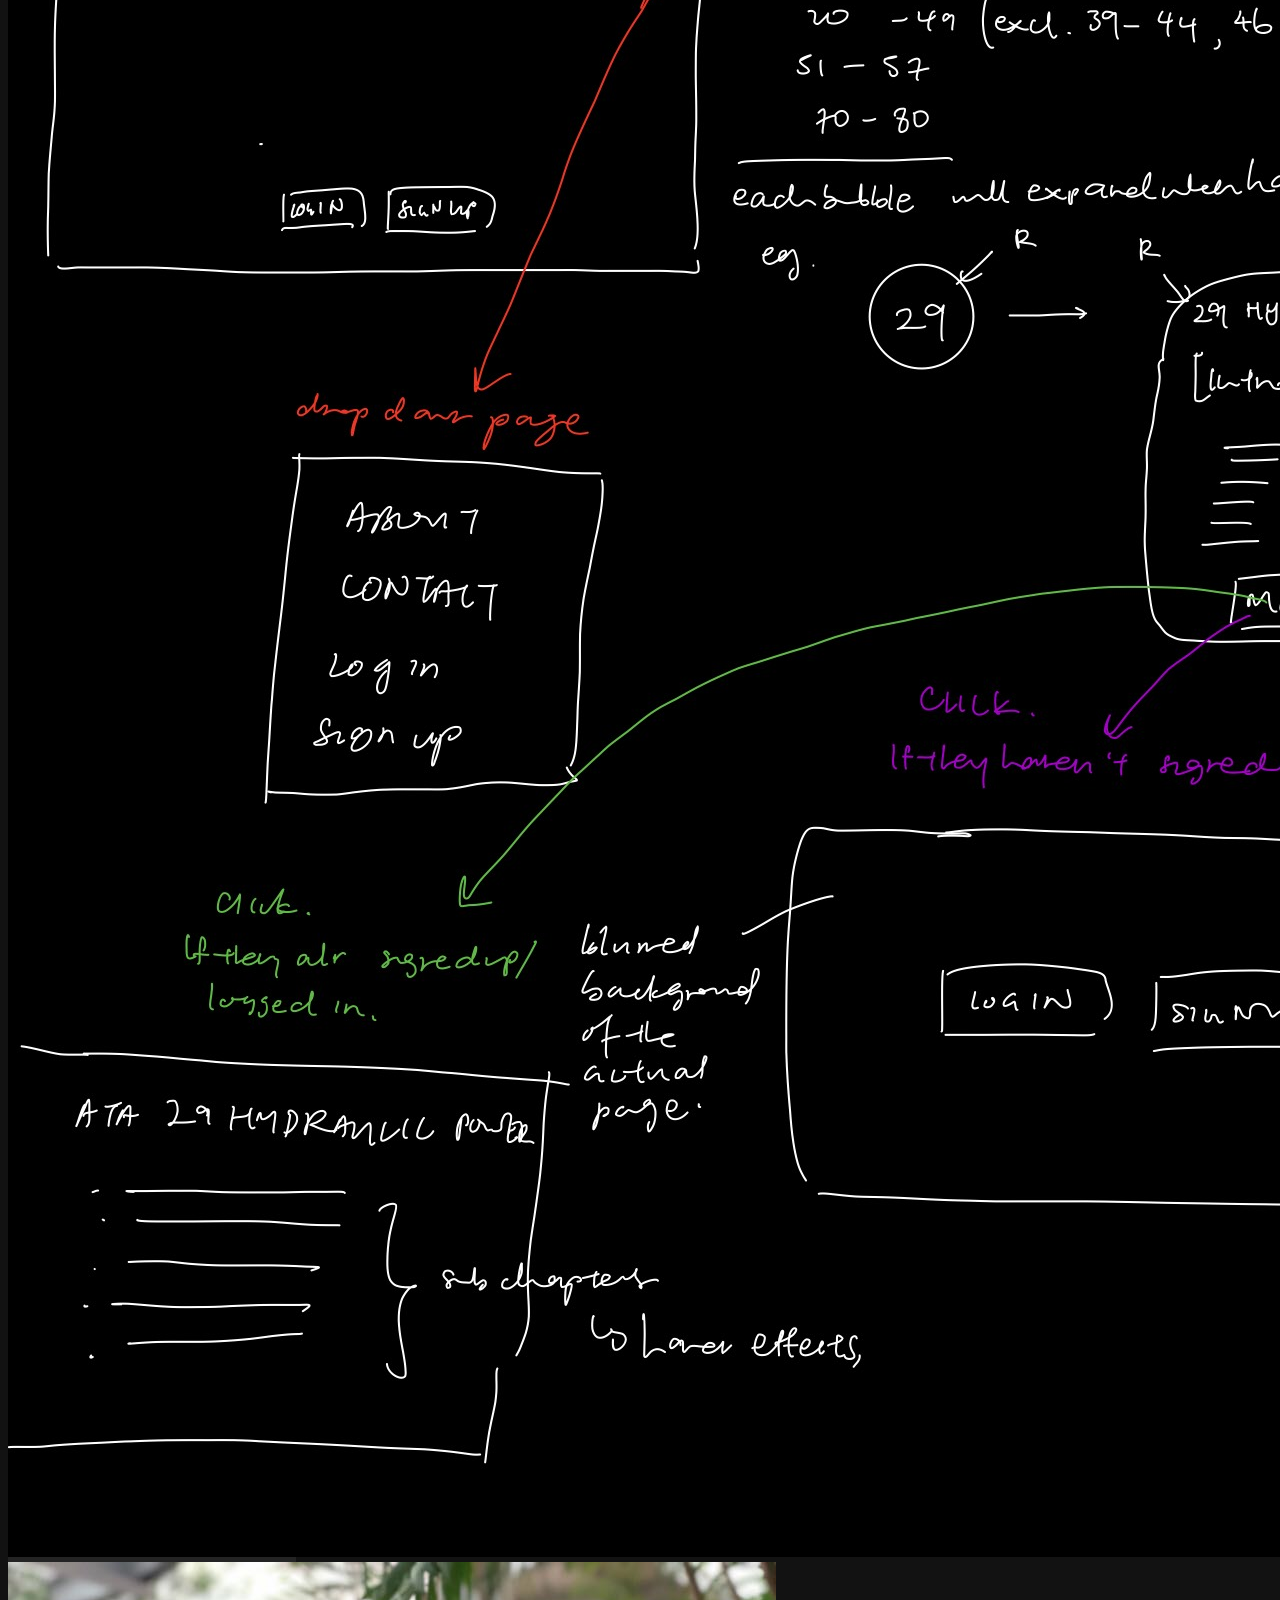
==== commit 0330a778: "fixed bugs to path again" ====
--- a/about.html
+++ b/about.html
@@ -26,7 +26,7 @@
           <!-- <a class="navbar-brand" href="https://localhost:3000"
               ><img class="logo" src="./assets/zlogo.png"
             /></a> -->
-          <a class="navbar-brand" href="/index.html"
+          <a class="navbar-brand" href="./index.html"
             ><h2>Welcome!</h2></a
           >
         </div>
@@ -61,13 +61,13 @@
         <div class="collapse navbar-collapse" id="navbarTogglerDemo02">
           <ul class="navbar-nav me-auto mb-2 mb-lg-0">
             <li class="nav-item">
-              <a class="nav-link nav-tab" aria-current="page" href="/index.html">Home</a>
+              <a class="nav-link nav-tab" aria-current="page" href="./index.html">Home</a>
             </li>
             <li class="nav-item">
-              <a class="nav-link nav-tab active" href="/about.html">About</a>
+              <a class="nav-link nav-tab active" href="./about.html">About</a>
             </li>
             <li class="nav-item">
-              <a class="nav-link nav-tab" href='/contact.html'>Contact</a>
+              <a class="nav-link nav-tab" href='./contact.html'>Contact</a>
             </li>
           </ul>
         </div>
@@ -123,14 +123,14 @@
                       </div>
                       <div class="carousel-item">
                         <img
-                          src="/assets/enjinur.jpg"
+                          src="./assets/enjinur.jpg"
                           class="d-block w-100"
                           alt="..."
                         />
                       </div>
                       <div class="carousel-item">
                         <img
-                          src="/assets/a.jpg"
+                          src="./assets/a.jpg"
                           class="d-block w-100"
                           alt="..."
                         />
@@ -257,14 +257,14 @@
                       </div>
                       <div class="carousel-item">
                         <img
-                          src="/assets/enjinur.jpg"
+                          src="./assets/enjinur.jpg"
                           class="d-block w-100"
                           alt="..."
                         />
                       </div>
                       <div class="carousel-item">
                         <img
-                          src="/assets/a.jpg"
+                          src="./assets/a.jpg"
                           class="d-block w-100"
                           alt="..."
                         />
@@ -388,14 +388,14 @@
                       </div>
                       <div class="carousel-item">
                         <img
-                          src="/assets/enjinur.jpg"
+                          src="./assets/enjinur.jpg"
                           class="d-block w-100"
                           alt="..."
                         />
                       </div>
                       <div class="carousel-item">
                         <img
-                          src="/assets/a.jpg"
+                          src="./assets/a.jpg"
                           class="d-block w-100"
                           alt="..."
                         />
@@ -515,6 +515,5 @@
       integrity="sha384-/bQdsTh/da6pkI1MST/rWKFNjaCP5gBSY4sEBT38Q/9RBh9AH40zEOg7Hlq2THRZ"
       crossorigin="anonymous"
     ></script>
-    <script src="/js/scripts.js"></script>
   </body>
 </html>
--- a/css/styles.css
+++ b/css/styles.css
@@ -0,0 +1,29 @@
+@import url('https://fonts.googleapis.com/css2?family=Open+Sans:ital@1&display=swap');
+
+body {
+  background-color: #121212;
+  font-family: 'Open Sans', sans-serif;
+}
+
+.logo {
+  width: 5%;
+}
+
+#hi_zaffere {
+  color: aliceblue;
+}
+
+.dark-card,
+#nav,
+#second-project,
+#third-project,
+#first-project-card-li {
+  background: #232323;
+}
+
+.dark-card-btn {
+  background: #192734;
+}
+.dark-card-btn:hover {
+  background: #7f7f7f;
+}
